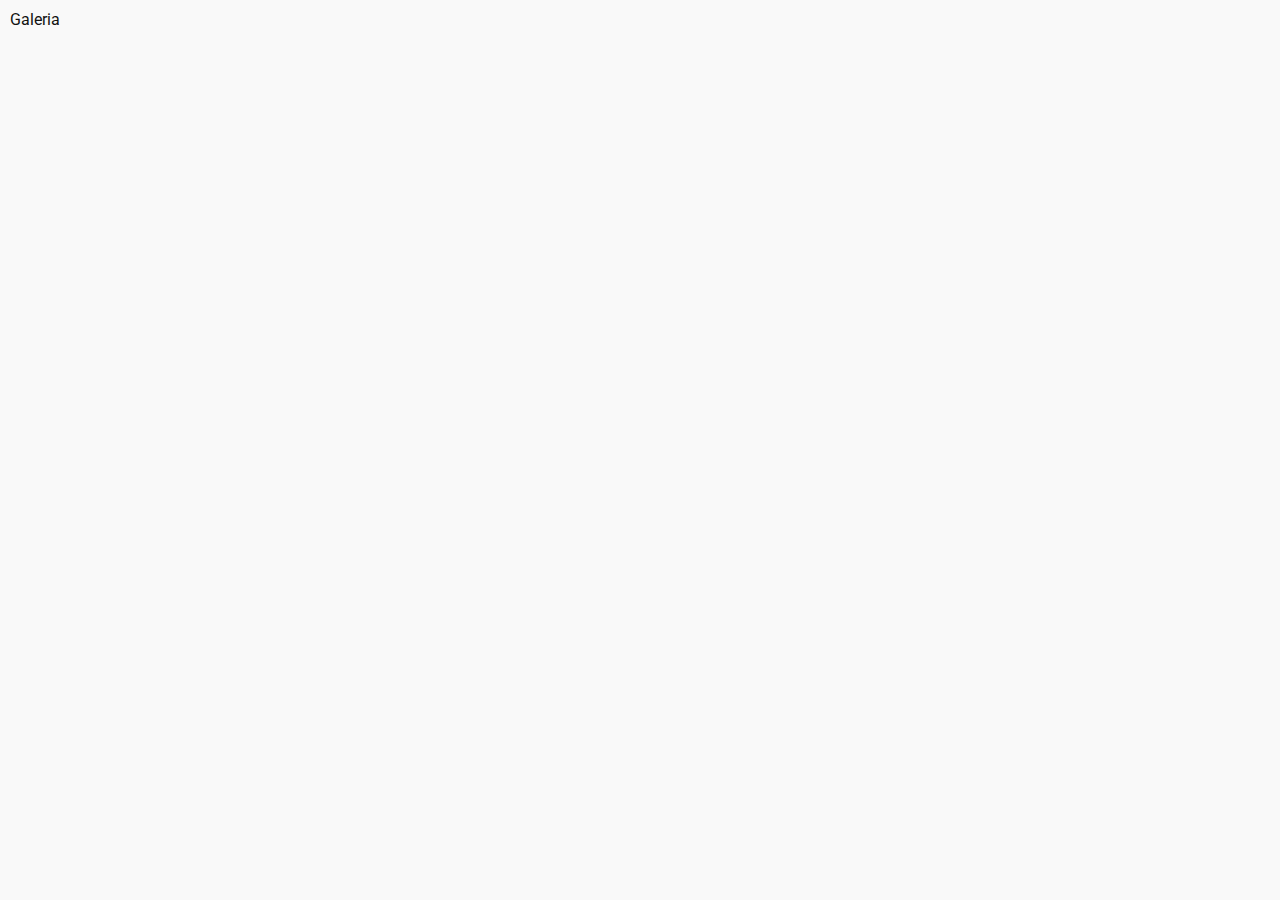
==== tattoo/galeria.html @ fc3266b1 "Primer avance de proyecto tattoo" ====
<!DOCTYPE html>
<html lang="es">
    <head>
        <title>Galeria - Tattoo</title>
        <link rel="icon" type="image/png" href="img/fav-color.png">
        <meta charset="UTF-8">
        <meta name="title" content="Galeria - Tattoo">
        <meta name="description" content="">

        <script src="../libs/jquery-3.2.1/jquery-latest.js"></script>
        <link rel="preconnect" href="https://fonts.googleapis.com">
        <link rel="preconnect" href="https://fonts.gstatic.com" crossorigin>
        <link href="https://fonts.googleapis.com/css2?family=Roboto:wght@100;300;400;500;700;900&display=swap" rel="stylesheet">
        <meta name="viewport" content= "width=device-width, user-scalable=no">

        <link id="link-css" href="css/panel.css" rel="stylesheet" type="text/css"/>
        <script src="js/panel.js"></script>
    </head>
    <body>
        Galeria
    </body>
</html>
---- tattoo/css/panel.css ----
body {
    background-color: #f9f9f9;
    font-family: 'Roboto', sans-serif;
    color: #121212;
    padding: 10px;
    margin: 0;
}

.box-panel {
    max-width: 700px;
    margin: 0 auto;
    margin-top: 40px;
    background-color: #ffffff;
    border-radius: 10px;
    -webkit-box-shadow: 1px 5px 25px 1px rgba(0,0,0,0.08); 
    box-shadow: 1px 5px 25px 1px rgba(0,0,0,0.08);
    text-align: center;
    padding-top: 10px;
    padding-bottom: 20px;
}

.titulo-panel {
    font-size: 20px;
    font-weight: 700;
}

.upload-image {
    width: 250px;
}

.image-input {
    display: block;
    margin: 0 auto;
    margin-top: 20px;
}

.text-estilo {
    text-decoration: underline;
}

.box-estilos {
    display: flex;
    align-items: center;
    justify-content: space-evenly;
    flex-wrap: wrap;
    max-width: 400px;
    margin: 0 auto;
    margin-top: 20px;
    padding: 10px;
}

.btn-image {
    width: 90px;
    margin: 0 auto;
    margin-top: 30px;
    background-color: #9d37ec;
    border-radius: 5px;
    -webkit-box-shadow: 1px 5px 25px 1px rgba(0,0,0,0.08); 
    box-shadow: 1px 5px 25px 1px rgba(0,0,0,0.08);
    color: #ffffff;
    padding: 10px;
}

.btn-image:hover {
    background-color: #7f35b8;
    cursor: pointer;
}

/*CUSTOM RADIO*/
[type="radio"]:checked,
[type="radio"]:not(:checked) {
    position: absolute;
    left: -9999px;
}
[type="radio"]:checked + label,
[type="radio"]:not(:checked) + label
{
    position: relative;
    padding-left: 28px;
    cursor: pointer;
    line-height: 20px;
    display: inline-block;
    color: #121212;
}
[type="radio"]:checked + label:before,
[type="radio"]:not(:checked) + label:before {
    content: '';
    position: absolute;
    left: 0;
    top: 0;
    width: 18px;
    height: 18px;
    border: 1px solid #ddd;
    border-radius: 100%;
    background: #fff;
}
[type="radio"]:checked + label:after,
[type="radio"]:not(:checked) + label:after {
    content: '';
    width: 14px;
    height: 14px;
    background: #9d37ec;
    position: absolute;
    top: 3px;
    left: 3px;
    border-radius: 100%;
    -webkit-transition: all 0.2s ease;
    transition: all 0.2s ease;
}
[type="radio"]:not(:checked) + label:after {
    opacity: 0;
    -webkit-transform: scale(0);
    transform: scale(0);
}
[type="radio"]:checked + label:after {
    opacity: 1;
    -webkit-transform: scale(1);
    transform: scale(1);
}
/*FIN CUSTOM RADIO*/

@media (max-width: 768px) {
    .box-panel:first-child {
        margin-top: 0px;
    }
}
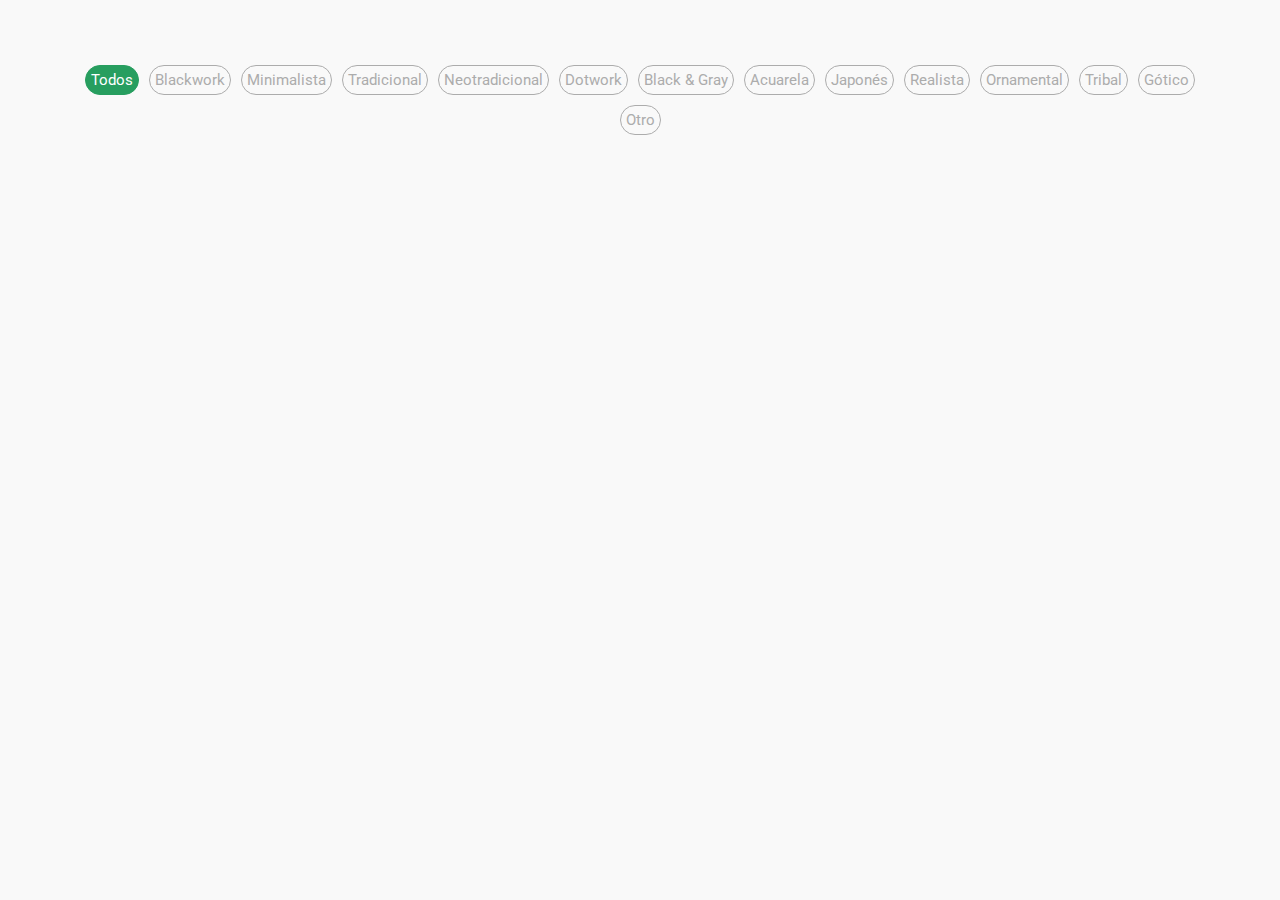
==== commit c3d1d496: "Filtro y galería maquetados" ====
--- a/tattoo/galeria.html
+++ b/tattoo/galeria.html
@@ -13,10 +13,31 @@
         <link href="https://fonts.googleapis.com/css2?family=Roboto:wght@100;300;400;500;700;900&display=swap" rel="stylesheet">
         <meta name="viewport" content= "width=device-width, user-scalable=no">
 
-        <link id="link-css" href="css/panel.css" rel="stylesheet" type="text/css"/>
-        <script src="js/panel.js"></script>
+        <link id="link-css" href="css/galeria.css" rel="stylesheet" type="text/css"/>
+        <script src="js/galeria.js"></script>
     </head>
     <body>
-        Galeria
+        <div class="btn-filtros-movil"></div>
+        <div class="block-filtros">
+            <div class="box-filtros">
+                <div id="todos" class="item-filtro on">Todos</div>
+                <div id="blackwork" class="item-filtro off">Blackwork</div>
+                <div id="minimalista" class="item-filtro off">Minimalista</div>
+                <div id="tradicional" class="item-filtro off">Tradicional</div>
+                <div id="neotradicional" class="item-filtro off">Neotradicional</div>
+                <div id="dotwork" class="item-filtro off">Dotwork</div>
+                <div id="blackgrey" class="item-filtro off">Black & Gray</div>
+                <div id="acuarela" class="item-filtro off">Acuarela</div>
+                <div id="japones" class="item-filtro off">Japonés</div>
+                <div id="realista" class="item-filtro off">Realista</div>
+                <div id="ornamental" class="item-filtro off">Ornamental</div>
+                <div id="tribal" class="item-filtro off">Tribal</div>
+                <div id="gotico" class="item-filtro off">Gótico</div>
+                <div id="otro" class="item-filtro off">Otro</div>
+            </div>
+        </div>
+        <div class="box-galeria">
+
+        </div>
     </body>
 </html>--- a/tattoo/css/galeria.css
+++ b/tattoo/css/galeria.css
@@ -0,0 +1,99 @@
+body {
+    background-color: #f9f9f9;
+    font-family: 'Roboto', sans-serif;
+    color: #121212;
+    padding: 10px;
+    margin: 0;
+}
+
+.box-galeria {
+    display: flex;
+    align-items: center;
+    justify-content: center;
+    flex-wrap: wrap;
+    max-width: 1100px;
+    margin: 0 auto;
+    margin-top: 20px;
+    text-align: center;
+    padding: 10px;
+}
+
+.foto-galeria {
+    width: 160px;
+    height: 240px;
+    background-position: center;
+    background-size: cover;
+    border-radius: 5px;
+    margin: 5px;
+    cursor: pointer;
+}
+
+.box-filtros {
+    display: flex;
+    align-items: center;
+    justify-content: center;
+    flex-wrap: wrap;
+    max-width: 1165px;
+    margin: 0 auto;
+    margin-top: 40px;
+    padding: 10px;
+}
+
+.item-filtro.off {
+    border: 1px solid #acacac;
+    border-radius: 20px;
+    color: #acacac;
+    padding: 5px;
+    margin: 5px;
+    font-size: 15px;
+    cursor: pointer;
+}
+
+.item-filtro.on {
+    border: 1px solid #279e5f;
+    border-radius: 20px;
+    color: #ffffff;
+    background-color: #279e5f;
+    padding: 5px;
+    margin: 5px;
+    font-size: 15px;
+    cursor: pointer;
+}
+
+.btn-filtros-movil {
+    display: none;
+}
+
+.block-filtros {
+    display: block;
+}
+
+@media (max-width: 768px) {
+    .foto-galeria {
+        width: 130px;
+        height: 180px;
+    }
+
+    .btn-filtros-movil {
+        display: block;
+        width: 30px;
+        height: 30px;
+        background-image: url('../img/filtros.png');
+        background-size: cover;
+        background-position: center;
+        cursor: pointer;
+        margin-left: calc(100% - 35px);
+    }
+
+    .box-galeria {
+        margin-top: 10px;
+    }
+
+    .box-filtros {
+        margin-top: 10px;
+    }
+
+    .block-filtros {
+        display: none;
+    }
+}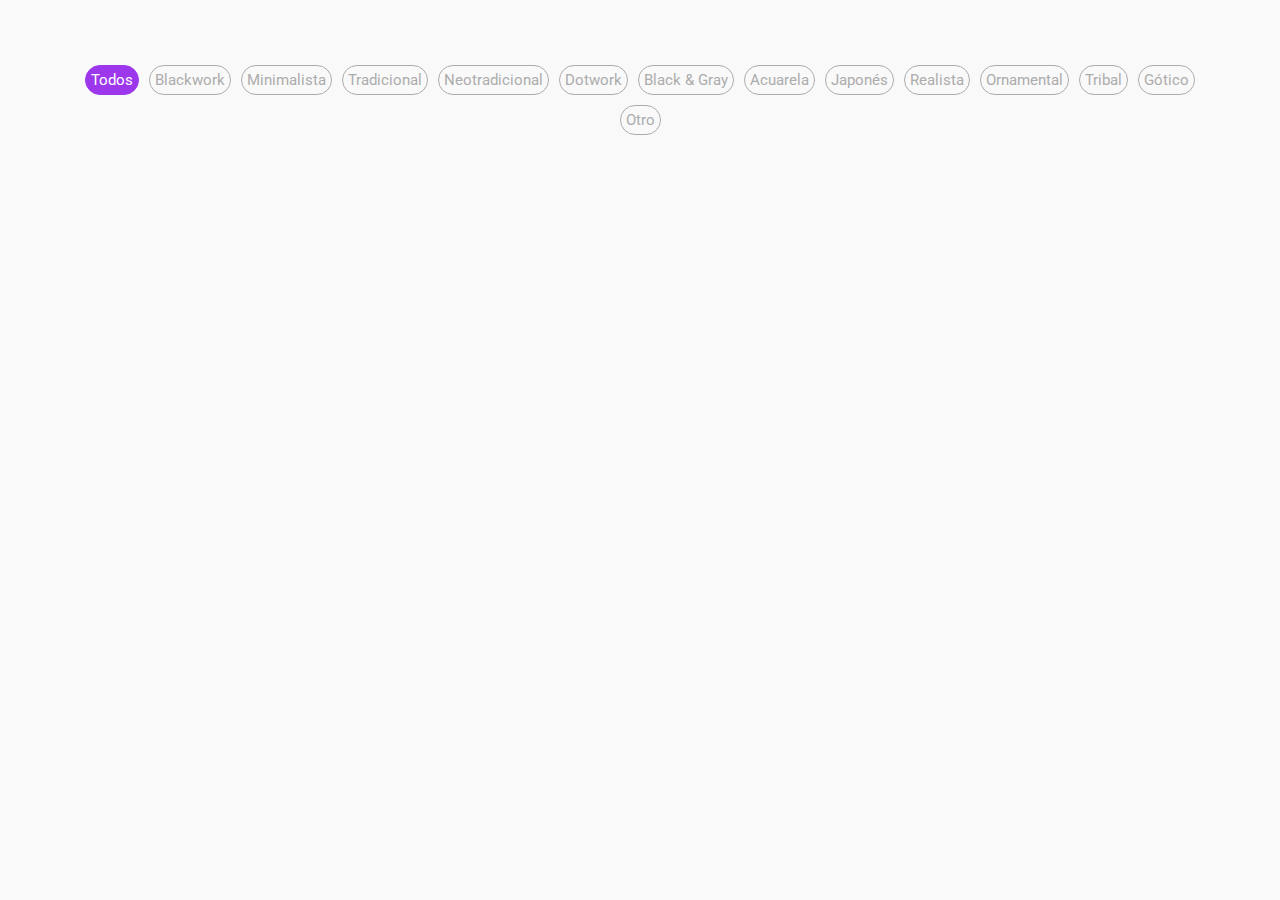
==== commit f0c5ccec: "Filtros terminados, botón de guardado y selección de galería a medio gas" ====
--- a/tattoo/galeria.html
+++ b/tattoo/galeria.html
@@ -37,7 +37,12 @@
             </div>
         </div>
         <div class="box-galeria">
-
+            <!-- IMAGENES -->
+        </div>
+        <div class="box-imagen-abierta">
+            <div class="imagen-seleccionada">
+                <img id="img-select" src="img/default-image.png">
+            </div>
         </div>
     </body>
 </html>--- a/tattoo/css/galeria.css
+++ b/tattoo/css/galeria.css
@@ -50,10 +50,10 @@
 }
 
 .item-filtro.on {
-    border: 1px solid #279e5f;
+    border: 1px solid #9d37ec;
     border-radius: 20px;
     color: #ffffff;
-    background-color: #279e5f;
+    background-color: #9d37ec;
     padding: 5px;
     margin: 5px;
     font-size: 15px;
@@ -65,6 +65,32 @@
 }
 
 .block-filtros {
+    display: block;
+}
+
+.box-imagen-abierta {
+    display: none;
+    align-items: center;
+    justify-content: center;
+    flex-wrap: nowrap;
+    width: 100%;
+    height: 100vh;
+    position: fixed;
+    background-color: #1212124b;
+    top: 0;
+    left: 0;
+}
+
+.imagen-seleccionada {
+    background-color: #ffffff;
+    padding: 5px;
+    max-width: 90%;
+    max-height: 90%;
+}
+
+.imagen-seleccionada img {
+    max-width: 100%;
+    max-height: 100%;
     display: block;
 }
 
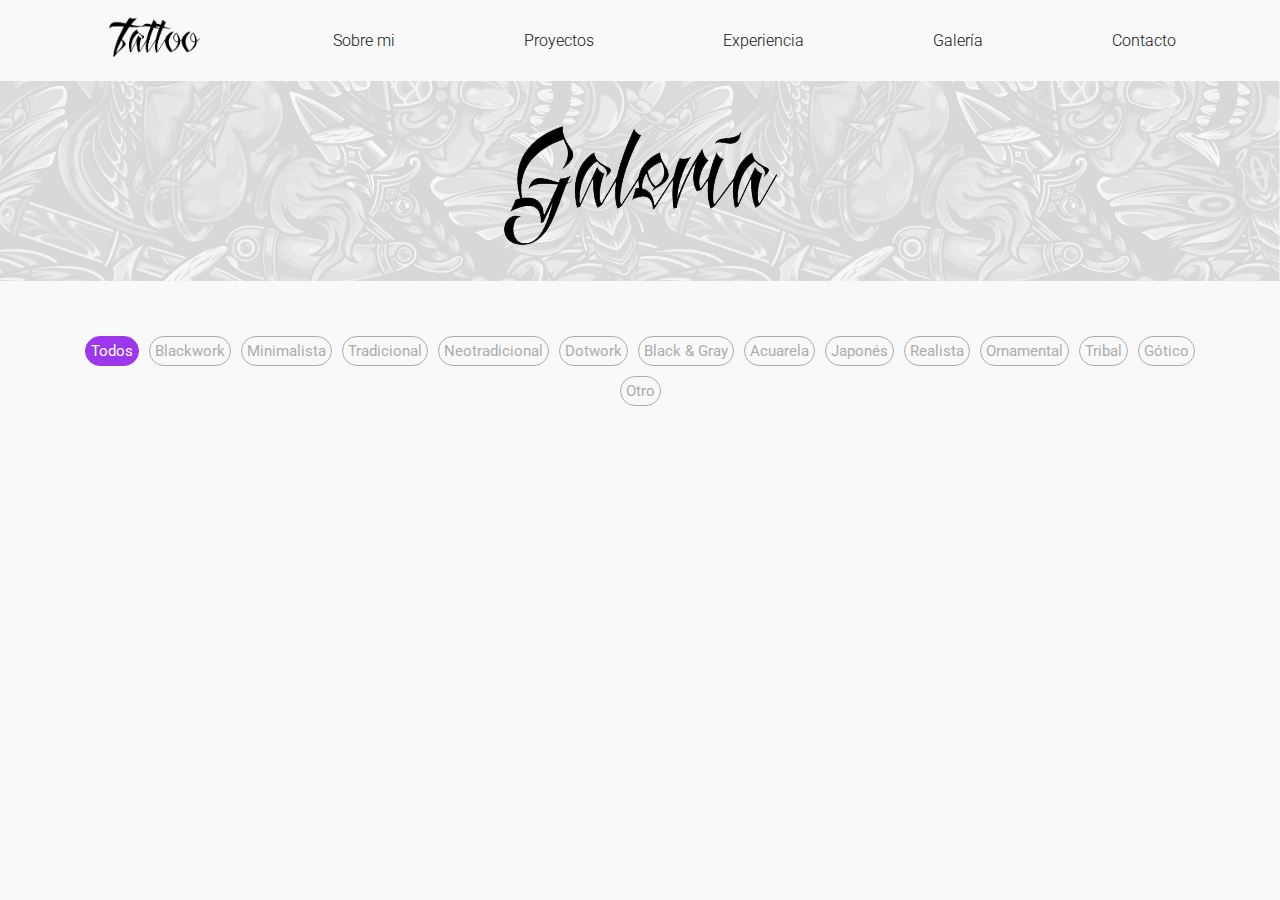
==== commit 3c880c94: "Menú y cabecera de la galería" ====
--- a/tattoo/galeria.html
+++ b/tattoo/galeria.html
@@ -17,6 +17,19 @@
         <script src="js/galeria.js"></script>
     </head>
     <body>
+        <div class="menu">
+            <div class="item">
+                <img src="img/logo-menu.png" alt="Tattoo Logo">
+            </div>
+            <div class="item">Sobre mi</div>
+            <div class="item">Proyectos</div>
+            <div class="item">Experiencia</div>
+            <div class="item">Galería</div>
+            <div class="item">Contacto</div>
+        </div>
+        <div class="cabecera">
+            <img src="img/logo-galeria.png" alt="Tattoo Gallery">
+        </div>
         <div class="btn-filtros-movil"></div>
         <div class="block-filtros">
             <div class="box-filtros">
--- a/tattoo/css/galeria.css
+++ b/tattoo/css/galeria.css
@@ -2,8 +2,46 @@
     background-color: #f9f9f9;
     font-family: 'Roboto', sans-serif;
     color: #121212;
+    padding: 0;
+    margin: 0;
+}
+
+.menu {
+    display: flex;
+    align-items: center;
+    justify-content: space-around;
+    flex-wrap: nowrap;
+    max-width: 1200px;
     padding: 10px;
-    margin: 0;
+    margin: 0 auto;
+}
+
+.item {
+    margin: 5px;
+    font-weight: 300;
+    cursor: pointer;
+}
+
+.item img {
+    width: 100px;
+}
+
+.item:hover {
+    font-weight: 500;
+}
+
+.cabecera {
+    width: 100%;
+    height: 200px;
+    background-image: url('../img/header.png');
+    background-size: cover;
+    background-repeat: no-repeat;
+    background-position: center;
+    text-align: center;
+}
+
+.cabecera img {
+    margin-top: 40px;
 }
 
 .box-galeria {
@@ -95,6 +133,10 @@
 }
 
 @media (max-width: 768px) {
+    .menu {
+        display: none;
+    }
+
     .foto-galeria {
         width: 130px;
         height: 180px;
@@ -108,7 +150,8 @@
         background-size: cover;
         background-position: center;
         cursor: pointer;
-        margin-left: calc(100% - 35px);
+        margin-top: 15px;
+        margin-left: calc(100% - 45px);
     }
 
     .box-galeria {
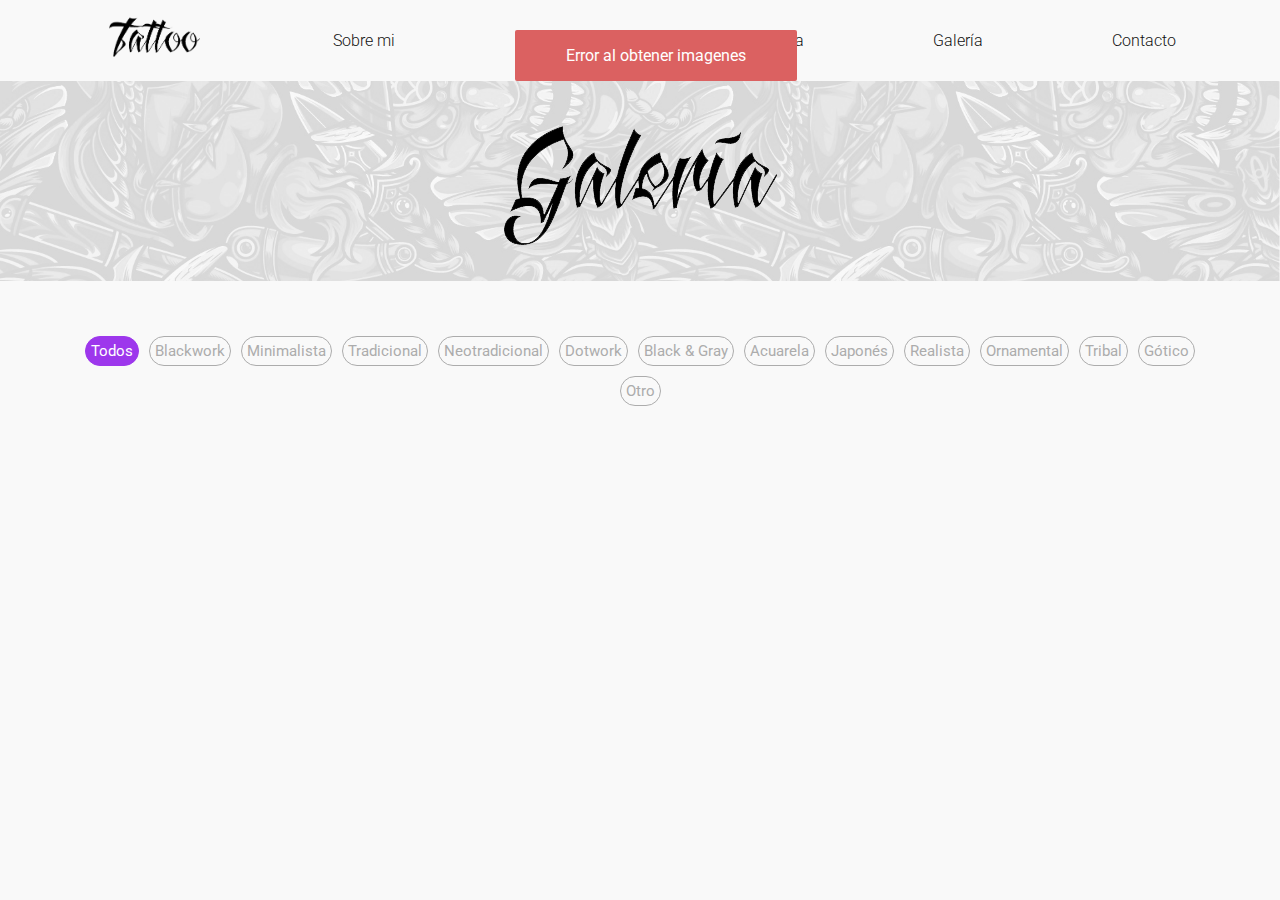
==== commit 04245e4e: "Notificaciones, recordar login y comprobación login en panel" ====
--- a/tattoo/galeria.html
+++ b/tattoo/galeria.html
@@ -14,6 +14,7 @@
         <meta name="viewport" content= "width=device-width, user-scalable=no">
 
         <link id="link-css" href="css/galeria.css" rel="stylesheet" type="text/css"/>
+        <link id="link-css" href="css/snackbar.css" rel="stylesheet" type="text/css"/>
         <script src="js/galeria.js"></script>
     </head>
     <body>
@@ -57,5 +58,8 @@
                 <img id="img-select" src="img/default-image.png">
             </div>
         </div>
+        <!-- SNACKBAR -->
+        <div id="snackbar-success">Imagen guardada</div>
+        <div id="snackbar-error">Algo ha salido mal</div>
     </body>
 </html>--- a/tattoo/css/galeria.css
+++ b/tattoo/css/galeria.css
@@ -27,7 +27,7 @@
 }
 
 .item:hover {
-    font-weight: 500;
+    text-decoration: underline;
 }
 
 .cabecera {
--- a/tattoo/css/snackbar.css
+++ b/tattoo/css/snackbar.css
@@ -0,0 +1,68 @@
+/* The snackbar - position it at the top and in the middle of the screen */
+#snackbar-success {
+  visibility: hidden; /* Hidden by default. Visible on click */
+  min-width: 250px; /* Set a default minimum width */
+  margin-left: -125px; /* Divide value of min-width by 2 */
+  background-color: rgb(89, 201, 113); /* Black background color */
+  color: #fff; /* White text color */
+  text-align: center; /* Centered text */
+  border-radius: 2px; /* Rounded borders */
+  padding: 16px; /* Padding */
+  position: fixed; /* Sit on top of the screen */
+  z-index: 1; /* Add a z-index if needed */
+  left: 50%; /* Center the snackbar */
+  top: 30px; /* 30px from the top */
+}
+
+#snackbar-error {
+  visibility: hidden; /* Hidden by default. Visible on click */
+  min-width: 250px; /* Set a default minimum width */
+  margin-left: -125px; /* Divide value of min-width by 2 */
+  background-color: rgb(219, 97, 97); /* Black background color */
+  color: #fff; /* White text color */
+  text-align: center; /* Centered text */
+  border-radius: 2px; /* Rounded borders */
+  padding: 16px; /* Padding */
+  position: fixed; /* Sit on top of the screen */
+  z-index: 1; /* Add a z-index if needed */
+  left: 50%; /* Center the snackbar */
+  top: 30px; /* 30px from the top */
+}
+
+/* Show the snackbar when clicking on a button (class added with JavaScript) */
+#snackbar-success.show {
+  visibility: visible; /* Show the snackbar */
+  /* Add animation: Take 0.5 seconds to fade in and out the snackbar.
+  However, delay the fade out process for 2.5 seconds */
+  -webkit-animation: fadein 0.5s, fadeout 0.5s 2.5s;
+  animation: fadein 0.5s, fadeout 0.5s 2.5s;
+}
+
+#snackbar-error.show {
+  visibility: visible; /* Show the snackbar */
+  /* Add animation: Take 0.5 seconds to fade in and out the snackbar.
+  However, delay the fade out process for 2.5 seconds */
+  -webkit-animation: fadein 0.5s, fadeout 0.5s 2.5s;
+  animation: fadein 0.5s, fadeout 0.5s 2.5s;
+}
+
+/* Animations to fade the snackbar in and out */
+@-webkit-keyframes fadein {
+  from {top: 0; opacity: 0;}
+  to {top: 30px; opacity: 1;}
+}
+
+@keyframes fadein {
+  from {top: 0; opacity: 0;}
+  to {top: 30px; opacity: 1;}
+}
+
+@-webkit-keyframes fadeout {
+  from {top: 30px; opacity: 1;}
+  to {top: 0; opacity: 0;}
+}
+
+@keyframes fadeout {
+  from {top: 30px; opacity: 1;}
+  to {top: 0; opacity: 0;}
+}